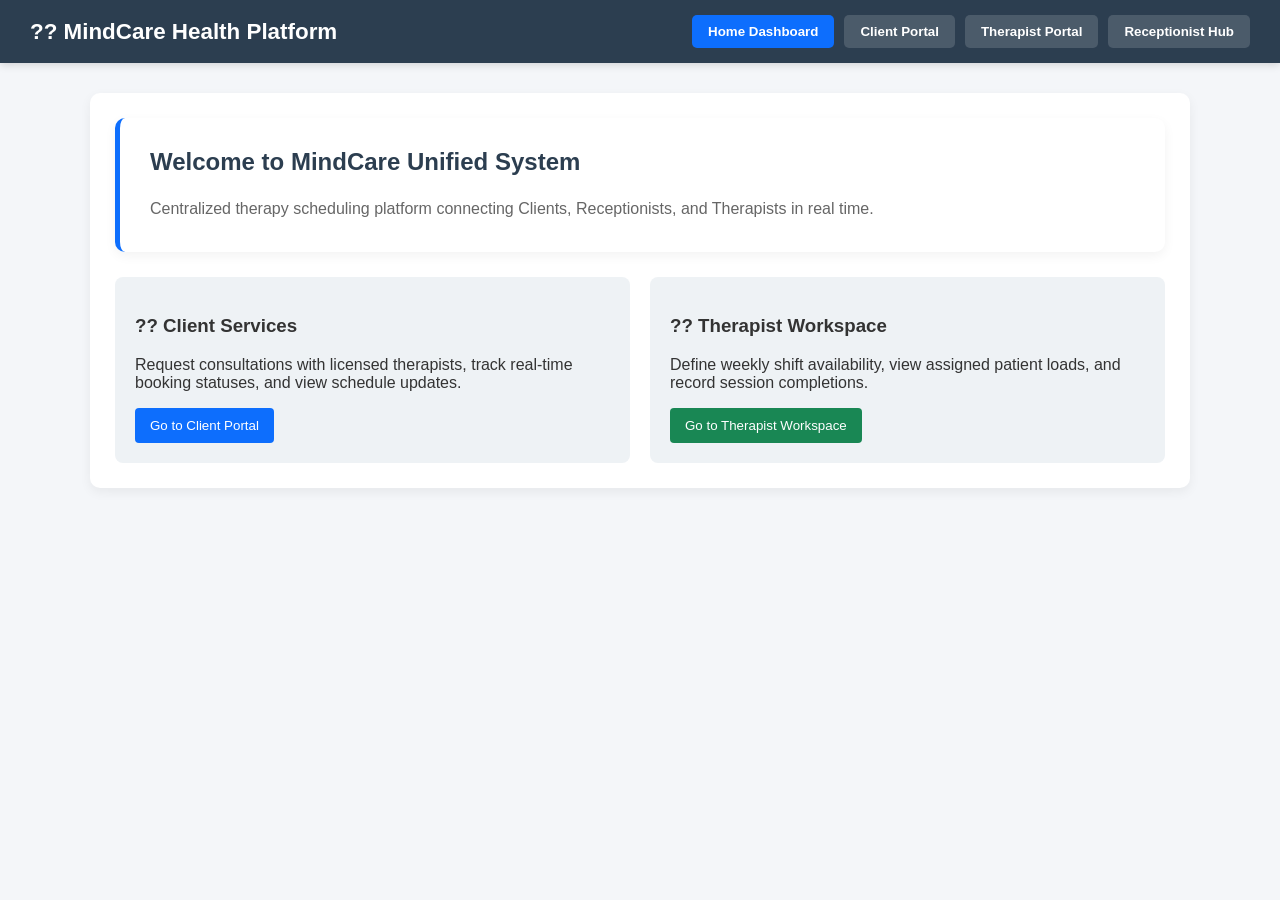
==== index.html @ 07c5c9e4 "Initial backend setup" ====
<!DOCTYPE html>
<html lang="en">
<head>
    <meta charset="UTF-8">
    <meta name="viewport" content="width=device-width, initial-scale=1.0">
    <title>MindCare - Online Therapy & Counselling System</title>
    <style>
        :root {
            --primary: #2c3e50;
            --accent: #0d6efd;
            --success: #198754;
            --warning: #ffc107;
            --danger: #dc3545;
            --bg-light: #f4f6f9;
        }

        body {
            font-family: 'Segoe UI', Tahoma, Geneva, Verdana, sans-serif;
            margin: 0;
            background: var(--bg-light);
            color: #333;
        }

        .navbar {
            background: var(--primary);
            color: white;
            padding: 15px 30px;
            display: flex;
            justify-content: space-between;
            align-items: center;
            box-shadow: 0 2px 8px rgba(0,0,0,0.15);
        }

        .navbar h1 { margin: 0; font-size: 1.4rem; display: flex; align-items: center; gap: 10px; }

        .nav-links { display: flex; gap: 10px; }

        .nav-tab {
            padding: 9px 16px;
            border: none;
            background: rgba(255, 255, 255, 0.15);
            color: white;
            border-radius: 5px;
            cursor: pointer;
            font-weight: 600;
            transition: all 0.2s ease;
        }

        .nav-tab:hover, .nav-tab.active {
            background: var(--accent);
            color: white;
        }

        .main-container {
            max-width: 1100px;
            margin: 30px auto;
            padding: 0 20px;
        }

        .hero-banner {
            background: white;
            padding: 30px;
            border-radius: 10px;
            box-shadow: 0 4px 12px rgba(0,0,0,0.05);
            margin-bottom: 25px;
            border-left: 5px solid var(--accent);
        }

        .hero-banner h2 { margin-top: 0; color: var(--primary); }
        .hero-banner p { color: #666; margin-bottom: 0; line-height: 1.6; }

        .card {
            background: white;
            padding: 25px;
            border-radius: 10px;
            box-shadow: 0 4px 12px rgba(0,0,0,0.06);
            display: none;
        }

        .card.active { display: block; }

        .grid-2 { display: grid; grid-template-columns: 1fr 1fr; gap: 20px; }

        .form-group { margin-bottom: 15px; }
        label { display: block; font-weight: 600; margin-bottom: 6px; }
        input, select, textarea {
            width: 100%;
            padding: 10px;
            border: 1px solid #ccc;
            border-radius: 5px;
            box-sizing: border-box;
        }

        button.btn-submit {
            background: var(--accent);
            color: white;
            border: none;
            padding: 11px 20px;
            border-radius: 5px;
            font-weight: bold;
            cursor: pointer;
            width: 100%;
        }

        button.btn-submit:hover { opacity: 0.9; }

        table { width: 100%; border-collapse: collapse; margin-top: 15px; }
        th, td { padding: 12px; border: 1px solid #e9ecef; text-align: left; }
        th { background: #f8f9fa; color: var(--primary); }

        .badge { padding: 5px 10px; border-radius: 12px; font-weight: bold; font-size: 0.8rem; }
        .PENDING { background: #fff3cd; color: #856404; }
        .CONFIRMED { background: #d1e7dd; color: #0f5132; }
        .CANCELLED { background: #f8d7da; color: #842029; }
        .RESCHEDULED { background: #cff4fc; color: #055160; }
        .COMPLETED { background: #e2e3e5; color: #41464b; }

        .btn-action { padding: 6px 12px; border: none; border-radius: 4px; font-weight: bold; cursor: pointer; color: white; margin-right: 4px; }
        .btn-approve { background: var(--success); }
        .btn-reject { background: var(--danger); }
        .btn-reschedule { background: var(--warning); color: #212529; }
    </style>
</head>
<body>

    <nav class="navbar">
        <h1>?? MindCare Health Platform</h1>
        <div class="nav-links">
            <button class="nav-tab active" onclick="switchView('homeTab', this)">Home Dashboard</button>
            <button class="nav-tab" onclick="switchView('clientTab', this)">Client Portal</button>
            <button class="nav-tab" onclick="switchView('therapistTab', this)">Therapist Portal</button>
            <button class="nav-tab" onclick="switchView('receptionistTab', this)">Receptionist Hub</button>
        </div>
    </nav>

    <div class="main-container">

        <!-- HOME DASHBOARD -->
        <div id="homeTab" class="card active">
            <div class="hero-banner">
                <h2>Welcome to MindCare Unified System</h2>
                <p>Centralized therapy scheduling platform connecting Clients, Receptionists, and Therapists in real time.</p>
            </div>

            <div class="grid-2">
                <div style="background: #eef2f5; padding: 20px; border-radius: 8px;">
                    <h3>?? Client Services</h3>
                    <p>Request consultations with licensed therapists, track real-time booking statuses, and view schedule updates.</p>
                    <button style="background: var(--accent); color: white; border: none; padding: 10px 15px; border-radius: 4px; cursor: pointer;" onclick="document.querySelectorAll('.nav-tab')[1].click()">Go to Client Portal</button>
                </div>
                <div style="background: #eef2f5; padding: 20px; border-radius: 8px;">
                    <h3>?? Therapist Workspace</h3>
                    <p>Define weekly shift availability, view assigned patient loads, and record session completions.</p>
                    <button style="background: var(--success); color: white; border: none; padding: 10px 15px; border-radius: 4px; cursor: pointer;" onclick="document.querySelectorAll('.nav-tab')[2].click()">Go to Therapist Workspace</button>
                </div>
            </div>
        </div>

        <!-- CLIENT PORTAL -->
        <div id="clientTab" class="card">
            <h2>Client Appointment Request</h2>
            <form id="clientBookingForm">
                <div class="grid-2">
                    <div class="form-group">
                        <label>Client ID:</label>
                        <input type="number" id="cClientId" value="101" required />
                    </div>
                    <div class="form-group">
                        <label>Select Therapist ID:</label>
                        <input type="number" id="cTherapistId" value="100" required />
                    </div>
                </div>
                <div class="form-group">
                    <label>Requested Date & Time:</label>
                    <input type="datetime-local" id="cAppTime" required />
                </div>
                <div class="form-group">
                    <label>Session Goals / Reason:</label>
                    <textarea id="cNotes" rows="2" placeholder="Briefly state your consultation goals..."></textarea>
                </div>
                <button type="submit" class="btn-submit">Submit Appointment Request</button>
            </form>
            <div id="clientMsg" style="margin-top: 15px;"></div>

            <h3 style="margin-top: 30px;">My Consultations</h3>
            <button onclick="loadClientAppointments()">Refresh My Requests</button>
            <table>
                <thead>
                    <tr><th>ID</th><th>Therapist ID</th><th>Date & Time</th><th>Status</th><th>Notes / Reschedule Reason</th></tr>
                </thead>
                <tbody id="clientAppTable"></tbody>
            </table>
        </div>

        <!-- THERAPIST PORTAL -->
        <div id="therapistTab" class="card">
            <h2>Therapist Availability & Patient Roster</h2>
            <div class="grid-2">
                <div>
                    <h3>Publish Shift Availability</h3>
                    <form id="therapistScheduleForm">
                        <div class="form-group">
                            <label>Therapist ID:</label>
                            <input type="number" id="tId" value="100" required />
                        </div>
                        <div class="form-group">
                            <label>Day of Week:</label>
                            <select id="tDay">
                                <option value="MONDAY">Monday</option>
                                <option value="TUESDAY">Tuesday</option>
                                <option value="WEDNESDAY">Wednesday</option>
                                <option value="THURSDAY">Thursday</option>
                                <option value="FRIDAY">Friday</option>
                            </select>
                        </div>
                        <div class="form-group">
                            <label>Working Hours:</label>
                            <input type="time" id="tStart" value="09:00" required /> to
                            <input type="time" id="tEnd" value="17:00" required />
                        </div>
                        <button type="submit" class="btn-submit" style="background: var(--success);">Save Working Schedule</button>
                    </form>
                </div>
                <div>
                    <h3>My Current Working Hours</h3>
                    <button onclick="loadTherapistSchedules()">Refresh Shift Schedule</button>
                    <table>
                        <thead><tr><th>Day</th><th>Hours</th><th>Note</th></tr></thead>
                        <tbody id="therapistScheduleTable"></tbody>
                    </table>
                </div>
            </div>

            <h3 style="margin-top: 30px;">Assigned Patient Appointments</h3>
            <button onclick="loadTherapistAppointments()">Refresh Patients</button>
            <table>
                <thead><tr><th>Appt ID</th><th>Client ID</th><th>Date & Time</th><th>Status</th><th>Client Notes</th><th>Action</th></tr></thead>
                <tbody id="therapistAppTable"></tbody>
            </table>
        </div>

        <!-- RECEPTIONIST HUB -->
        <div id="receptionistTab" class="card">
            <h2>Receptionist Triage & Schedule Management</h2>
            <p>Review incoming client booking requests against therapist schedules to approve, cancel, or reschedule sessions.</p>
            <button class="btn-submit" style="width: auto; margin-bottom: 15px;" onclick="loadReceptionistData()">Refresh Master Queue</button>

            <h3>All System Appointments</h3>
            <table>
                <thead>
                    <tr><th>ID</th><th>Client</th><th>Therapist</th><th>Requested Date & Time</th><th>Status</th><th>Notes</th><th>Triage Actions</th></tr>
                </thead>
                <tbody id="receptionistAppTable"></tbody>
            </table>
        </div>

    </div>

    <script>
        const API = window.location.hostname === 'localhost' || window.location.hostname === '127.0.0.1' 
            ? 'http://localhost:8080/api/v1' 
            : 'https://YOUR-RAILWAY-BACKEND-URL.up.railway.app/api/v1';

        function switchView(tabId, btn) {
            document.querySelectorAll('.card').forEach(c => c.classList.remove('active'));
            document.querySelectorAll('.nav-tab').forEach(t => t.classList.remove('active'));
            document.getElementById(tabId).classList.add('active');
            btn.classList.add('active');

            if (tabId === 'clientTab') loadClientAppointments();
            if (tabId === 'therapistTab') { loadTherapistSchedules(); loadTherapistAppointments(); }
            if (tabId === 'receptionistTab') loadReceptionistData();
        }

        // Client Form Submit
        document.getElementById('clientBookingForm').addEventListener('submit', async (e) => {
            e.preventDefault();
            const msg = document.getElementById('clientMsg');
            const payload = {
                clientId: parseInt(document.getElementById('cClientId').value),
                therapistId: parseInt(document.getElementById('cTherapistId').value),
                appointmentDateTime: document.getElementById('cAppTime').value,
                notes: document.getElementById('cNotes').value
            };
            const res = await fetch(API + '/appointments', {
                method: 'POST',
                headers: { 'Content-Type': 'application/json' },
                body: JSON.stringify(payload)
            });

            if (res.ok) {
                msg.innerHTML = '<b style="color:var(--success);">Request sent successfully to Receptionist queue!</b>';
                loadClientAppointments();
            } else {
                const txt = await res.text();
                msg.innerHTML = '<b style="color:var(--danger);">Error: ' + txt + '</b>';
            }
        });

        async function loadClientAppointments() {
            const cId = document.getElementById('cClientId').value;
            const res = await fetch(API + '/appointments/client/' + cId);
            const data = await res.json();
            const tbody = document.getElementById('clientAppTable');
            tbody.innerHTML = '';
            data.forEach(a => {
                tbody.innerHTML += `<tr>
                    <td>#${a.id}</td>
                    <td>Therapist #${a.therapistId}</td>
                    <td>${a.appointmentDateTime}</td>
                    <td><span class="badge ${a.status}">${a.status}</span></td>
                    <td>${a.rescheduleReason ? '<b>Rescheduled Note:</b> ' + a.rescheduleReason : (a.notes || 'N/A')}</td>
                </tr>`;
            });
        }

        // Therapist Schedule Submit
        document.getElementById('therapistScheduleForm').addEventListener('submit', async (e) => {
            e.preventDefault();
            const payload = {
                therapistId: parseInt(document.getElementById('tId').value),
                dayOfWeek: document.getElementById('tDay').value,
                startTime: document.getElementById('tStart').value + ':00',
                endTime: document.getElementById('tEnd').value + ':00',
                available: true
            };
            await fetch(API + '/schedules', {
                method: 'POST',
                headers: { 'Content-Type': 'application/json' },
                body: JSON.stringify(payload)
            });
            loadTherapistSchedules();
        });

        async function loadTherapistSchedules() {
            const tId = document.getElementById('tId').value;
            const res = await fetch(API + '/schedules/therapist/' + tId);
            const data = await res.json();
            const tbody = document.getElementById('therapistScheduleTable');
            tbody.innerHTML = '';
            data.forEach(s => {
                tbody.innerHTML += `<tr><td>${s.dayOfWeek}</td><td>${s.startTime} - ${s.endTime}</td><td>${s.unavailabilityReason || 'Available'}</td></tr>`;
            });
        }

        async function loadTherapistAppointments() {
            const tId = document.getElementById('tId').value;
            const res = await fetch(API + '/appointments/therapist/' + tId);
            const data = await res.json();
            const tbody = document.getElementById('therapistAppTable');
            tbody.innerHTML = '';
            data.forEach(a => {
                tbody.innerHTML += `<tr>
                    <td>#${a.id}</td><td>Client #${a.clientId}</td><td>${a.appointmentDateTime}</td>
                    <td><span class="badge ${a.status}">${a.status}</span></td><td>${a.notes || 'None'}</td>
                    <td>${a.status === 'CONFIRMED' ? `<button class="btn-action btn-approve" onclick="completeSession(${a.id})">Mark Completed</button>` : 'N/A'}</td>
                </tr>`;
            });
        }

        async function completeSession(id) {
            await fetch(API + '/appointments/' + id + '/status', {
                method: 'PATCH',
                headers: { 'Content-Type': 'application/json' },
                body: JSON.stringify({ status: 'COMPLETED' })
            });
            loadTherapistAppointments();
        }

        // Receptionist Data Load
        async function loadReceptionistData() {
            const res = await fetch(API + '/appointments');
            const data = await res.json();
            const tbody = document.getElementById('receptionistAppTable');
            tbody.innerHTML = '';
            data.forEach(a => {
                tbody.innerHTML += `<tr>
                    <td>#${a.id}</td><td>Client #${a.clientId}</td><td>Therapist #${a.therapistId}</td>
                    <td>${a.appointmentDateTime}</td><td><span class="badge ${a.status}">${a.status}</span></td>
                    <td>${a.notes || ''} ${a.rescheduleReason ? '<br><i>Reason: ' + a.rescheduleReason + '</i>' : ''}</td>
                    <td>
                        <button class="btn-action btn-approve" onclick="updateStatus(${a.id}, 'CONFIRMED')">Approve</button>
                        <button class="btn-action btn-reject" onclick="updateStatus(${a.id}, 'CANCELLED')">Reject</button>
                        <button class="btn-action btn-reschedule" onclick="rescheduleAppt(${a.id})">Reschedule</button>
                    </td>
                </tr>`;
            });
        }

        async function updateStatus(id, status) {
            await fetch(API + '/appointments/' + id + '/status', {
                method: 'PATCH',
                headers: { 'Content-Type': 'application/json' },
                body: JSON.stringify({ status: status, receptionistId: '200' })
            });
            loadReceptionistData();
        }

        async function rescheduleAppt(id) {
            const newTime = prompt("Enter new Date & Time (e.g. 2026-09-05T14:00:00):");
            if (!newTime) return;
            const reason = prompt("Enter reason for rescheduling:");

            await fetch(API + '/appointments/' + id + '/reschedule', {
                method: 'PATCH',
                headers: { 'Content-Type': 'application/json' },
                body: JSON.stringify({ newDateTime: newTime, reason: reason })
            });
            loadReceptionistData();
        }
    </script>
</body>
</html>
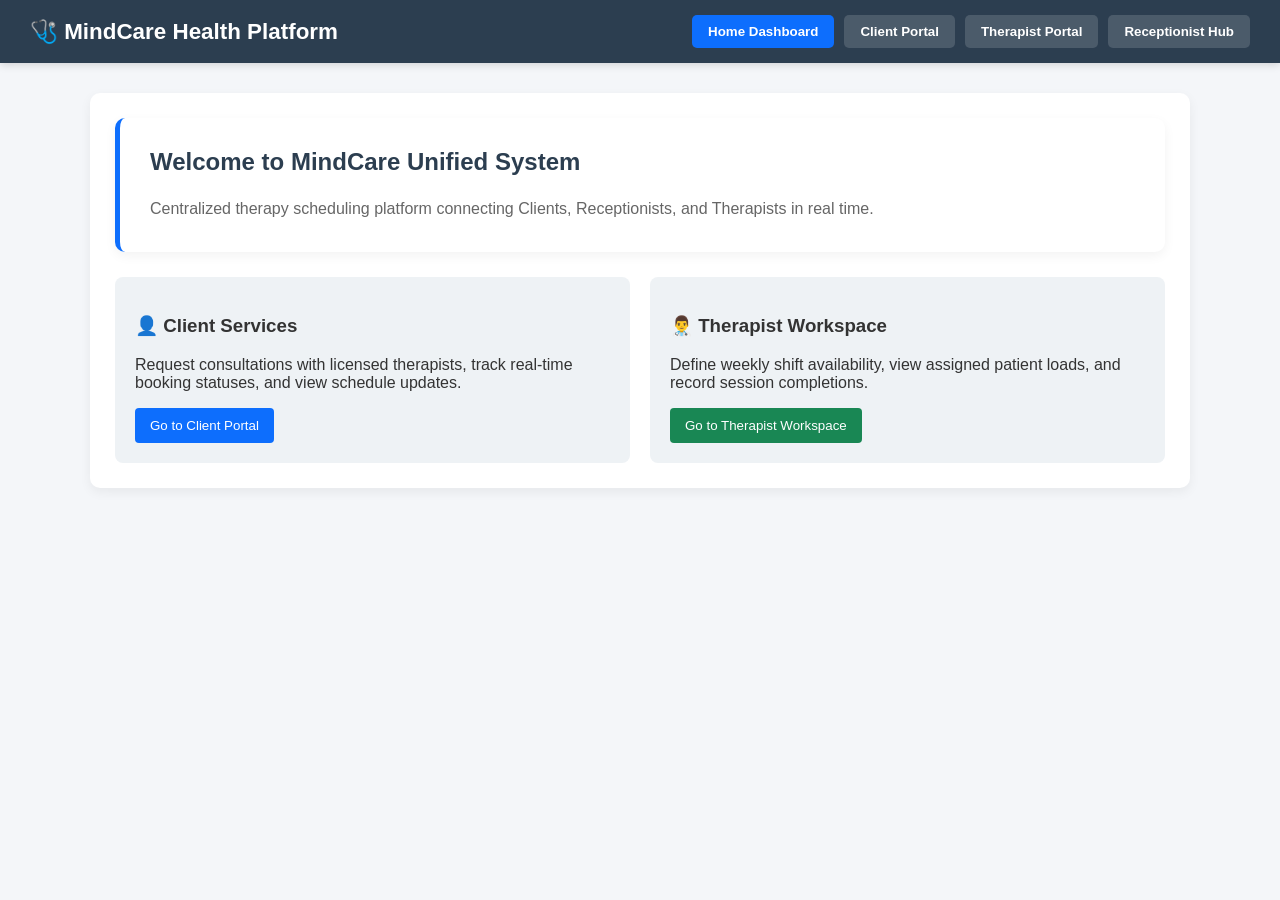
==== commit 6f764bfa: "Fix appointment booking 500 error and implement role-based redirect" ====
--- a/index.html
+++ b/index.html
@@ -119,12 +119,13 @@
         .btn-approve { background: var(--success); }
         .btn-reject { background: var(--danger); }
         .btn-reschedule { background: var(--warning); color: #212529; }
+        .btn-refresh { background: var(--primary); color: white; border: none; padding: 8px 14px; border-radius: 4px; cursor: pointer; margin-bottom: 10px; }
     </style>
 </head>
 <body>
 
     <nav class="navbar">
-        <h1>?? MindCare Health Platform</h1>
+        <h1>🩺 MindCare Health Platform</h1>
         <div class="nav-links">
             <button class="nav-tab active" onclick="switchView('homeTab', this)">Home Dashboard</button>
             <button class="nav-tab" onclick="switchView('clientTab', this)">Client Portal</button>
@@ -144,12 +145,12 @@
 
             <div class="grid-2">
                 <div style="background: #eef2f5; padding: 20px; border-radius: 8px;">
-                    <h3>?? Client Services</h3>
+                    <h3>👤 Client Services</h3>
                     <p>Request consultations with licensed therapists, track real-time booking statuses, and view schedule updates.</p>
                     <button style="background: var(--accent); color: white; border: none; padding: 10px 15px; border-radius: 4px; cursor: pointer;" onclick="document.querySelectorAll('.nav-tab')[1].click()">Go to Client Portal</button>
                 </div>
                 <div style="background: #eef2f5; padding: 20px; border-radius: 8px;">
-                    <h3>?? Therapist Workspace</h3>
+                    <h3>👨‍⚕️ Therapist Workspace</h3>
                     <p>Define weekly shift availability, view assigned patient loads, and record session completions.</p>
                     <button style="background: var(--success); color: white; border: none; padding: 10px 15px; border-radius: 4px; cursor: pointer;" onclick="document.querySelectorAll('.nav-tab')[2].click()">Go to Therapist Workspace</button>
                 </div>
@@ -183,7 +184,7 @@
             <div id="clientMsg" style="margin-top: 15px;"></div>
 
             <h3 style="margin-top: 30px;">My Consultations</h3>
-            <button onclick="loadClientAppointments()">Refresh My Requests</button>
+            <button class="btn-refresh" onclick="loadClientAppointments()">Refresh My Requests</button>
             <table>
                 <thead>
                     <tr><th>ID</th><th>Therapist ID</th><th>Date & Time</th><th>Status</th><th>Notes / Reschedule Reason</th></tr>
@@ -223,7 +224,7 @@
                 </div>
                 <div>
                     <h3>My Current Working Hours</h3>
-                    <button onclick="loadTherapistSchedules()">Refresh Shift Schedule</button>
+                    <button class="btn-refresh" onclick="loadTherapistSchedules()">Refresh Shift Schedule</button>
                     <table>
                         <thead><tr><th>Day</th><th>Hours</th><th>Note</th></tr></thead>
                         <tbody id="therapistScheduleTable"></tbody>
@@ -232,7 +233,7 @@
             </div>
 
             <h3 style="margin-top: 30px;">Assigned Patient Appointments</h3>
-            <button onclick="loadTherapistAppointments()">Refresh Patients</button>
+            <button class="btn-refresh" onclick="loadTherapistAppointments()">Refresh Patients</button>
             <table>
                 <thead><tr><th>Appt ID</th><th>Client ID</th><th>Date & Time</th><th>Status</th><th>Client Notes</th><th>Action</th></tr></thead>
                 <tbody id="therapistAppTable"></tbody>
@@ -243,7 +244,7 @@
         <div id="receptionistTab" class="card">
             <h2>Receptionist Triage & Schedule Management</h2>
             <p>Review incoming client booking requests against therapist schedules to approve, cancel, or reschedule sessions.</p>
-            <button class="btn-submit" style="width: auto; margin-bottom: 15px;" onclick="loadReceptionistData()">Refresh Master Queue</button>
+            <button class="btn-refresh" style="margin-bottom: 15px;" onclick="loadReceptionistData()">Refresh Master Queue</button>
 
             <h3>All System Appointments</h3>
             <table>
@@ -257,9 +258,9 @@
     </div>
 
     <script>
-        const API = window.location.hostname === 'localhost' || window.location.hostname === '127.0.0.1' 
-            ? 'http://localhost:8080/api/v1' 
-            : 'https://YOUR-RAILWAY-BACKEND-URL.up.railway.app/api/v1';
+        const API = window.location.origin.includes('localhost') || window.location.origin.includes('127.0.0.1')
+            ? '/api/v1' 
+            : `${window.location.origin}/api/v1`;
 
         function switchView(tabId, btn) {
             document.querySelectorAll('.card').forEach(c => c.classList.remove('active'));
@@ -272,16 +273,29 @@
             if (tabId === 'receptionistTab') loadReceptionistData();
         }
 
+        // Helper to extract JSON error message
+        async function getErrorMessage(res) {
+            try {
+                const data = await res.json();
+                return data.error || data.message || 'An unknown error occurred.';
+            } catch {
+                return await res.text();
+            }
+        }
+
         // Client Form Submit
         document.getElementById('clientBookingForm').addEventListener('submit', async (e) => {
             e.preventDefault();
             const msg = document.getElementById('clientMsg');
+            msg.innerHTML = '<i>Submitting request...</i>';
+
             const payload = {
                 clientId: parseInt(document.getElementById('cClientId').value),
                 therapistId: parseInt(document.getElementById('cTherapistId').value),
                 appointmentDateTime: document.getElementById('cAppTime').value,
                 notes: document.getElementById('cNotes').value
             };
+
             const res = await fetch(API + '/appointments', {
                 method: 'POST',
                 headers: { 'Content-Type': 'application/json' },
@@ -292,14 +306,15 @@
                 msg.innerHTML = '<b style="color:var(--success);">Request sent successfully to Receptionist queue!</b>';
                 loadClientAppointments();
             } else {
-                const txt = await res.text();
-                msg.innerHTML = '<b style="color:var(--danger);">Error: ' + txt + '</b>';
+                const errText = await getErrorMessage(res);
+                msg.innerHTML = '<b style="color:var(--danger);">Error: ' + errText + '</b>';
             }
         });
 
         async function loadClientAppointments() {
             const cId = document.getElementById('cClientId').value;
             const res = await fetch(API + '/appointments/client/' + cId);
+            if (!res.ok) return;
             const data = await res.json();
             const tbody = document.getElementById('clientAppTable');
             tbody.innerHTML = '';
@@ -335,6 +350,7 @@
         async function loadTherapistSchedules() {
             const tId = document.getElementById('tId').value;
             const res = await fetch(API + '/schedules/therapist/' + tId);
+            if (!res.ok) return;
             const data = await res.json();
             const tbody = document.getElementById('therapistScheduleTable');
             tbody.innerHTML = '';
@@ -346,6 +362,7 @@
         async function loadTherapistAppointments() {
             const tId = document.getElementById('tId').value;
             const res = await fetch(API + '/appointments/therapist/' + tId);
+            if (!res.ok) return;
             const data = await res.json();
             const tbody = document.getElementById('therapistAppTable');
             tbody.innerHTML = '';
@@ -359,17 +376,19 @@
         }
 
         async function completeSession(id) {
-            await fetch(API + '/appointments/' + id + '/status', {
+            const res = await fetch(API + '/appointments/' + id + '/status', {
                 method: 'PATCH',
                 headers: { 'Content-Type': 'application/json' },
                 body: JSON.stringify({ status: 'COMPLETED' })
             });
+            if (!res.ok) alert(await getErrorMessage(res));
             loadTherapistAppointments();
         }
 
         // Receptionist Data Load
         async function loadReceptionistData() {
             const res = await fetch(API + '/appointments');
+            if (!res.ok) return;
             const data = await res.json();
             const tbody = document.getElementById('receptionistAppTable');
             tbody.innerHTML = '';
@@ -388,26 +407,31 @@
         }
 
         async function updateStatus(id, status) {
-            await fetch(API + '/appointments/' + id + '/status', {
+            const res = await fetch(API + '/appointments/' + id + '/status', {
                 method: 'PATCH',
                 headers: { 'Content-Type': 'application/json' },
                 body: JSON.stringify({ status: status, receptionistId: '200' })
             });
+            if (!res.ok) alert(await getErrorMessage(res));
             loadReceptionistData();
         }
 
         async function rescheduleAppt(id) {
-            const newTime = prompt("Enter new Date & Time (e.g. 2026-09-05T14:00:00):");
+            const newTime = prompt("Enter new Date & Time (e.g. 2026-09-05T14:00):");
             if (!newTime) return;
             const reason = prompt("Enter reason for rescheduling:");
 
-            await fetch(API + '/appointments/' + id + '/reschedule', {
+            const res = await fetch(API + '/appointments/' + id + '/reschedule', {
                 method: 'PATCH',
                 headers: { 'Content-Type': 'application/json' },
                 body: JSON.stringify({ newDateTime: newTime, reason: reason })
             });
-            loadReceptionistData();
+            if (!res.ok) {
+                alert(await getErrorMessage(res));
+            } else {
+                loadReceptionistData();
+            }
         }
     </script>
 </body>
-</html>
+</html>
